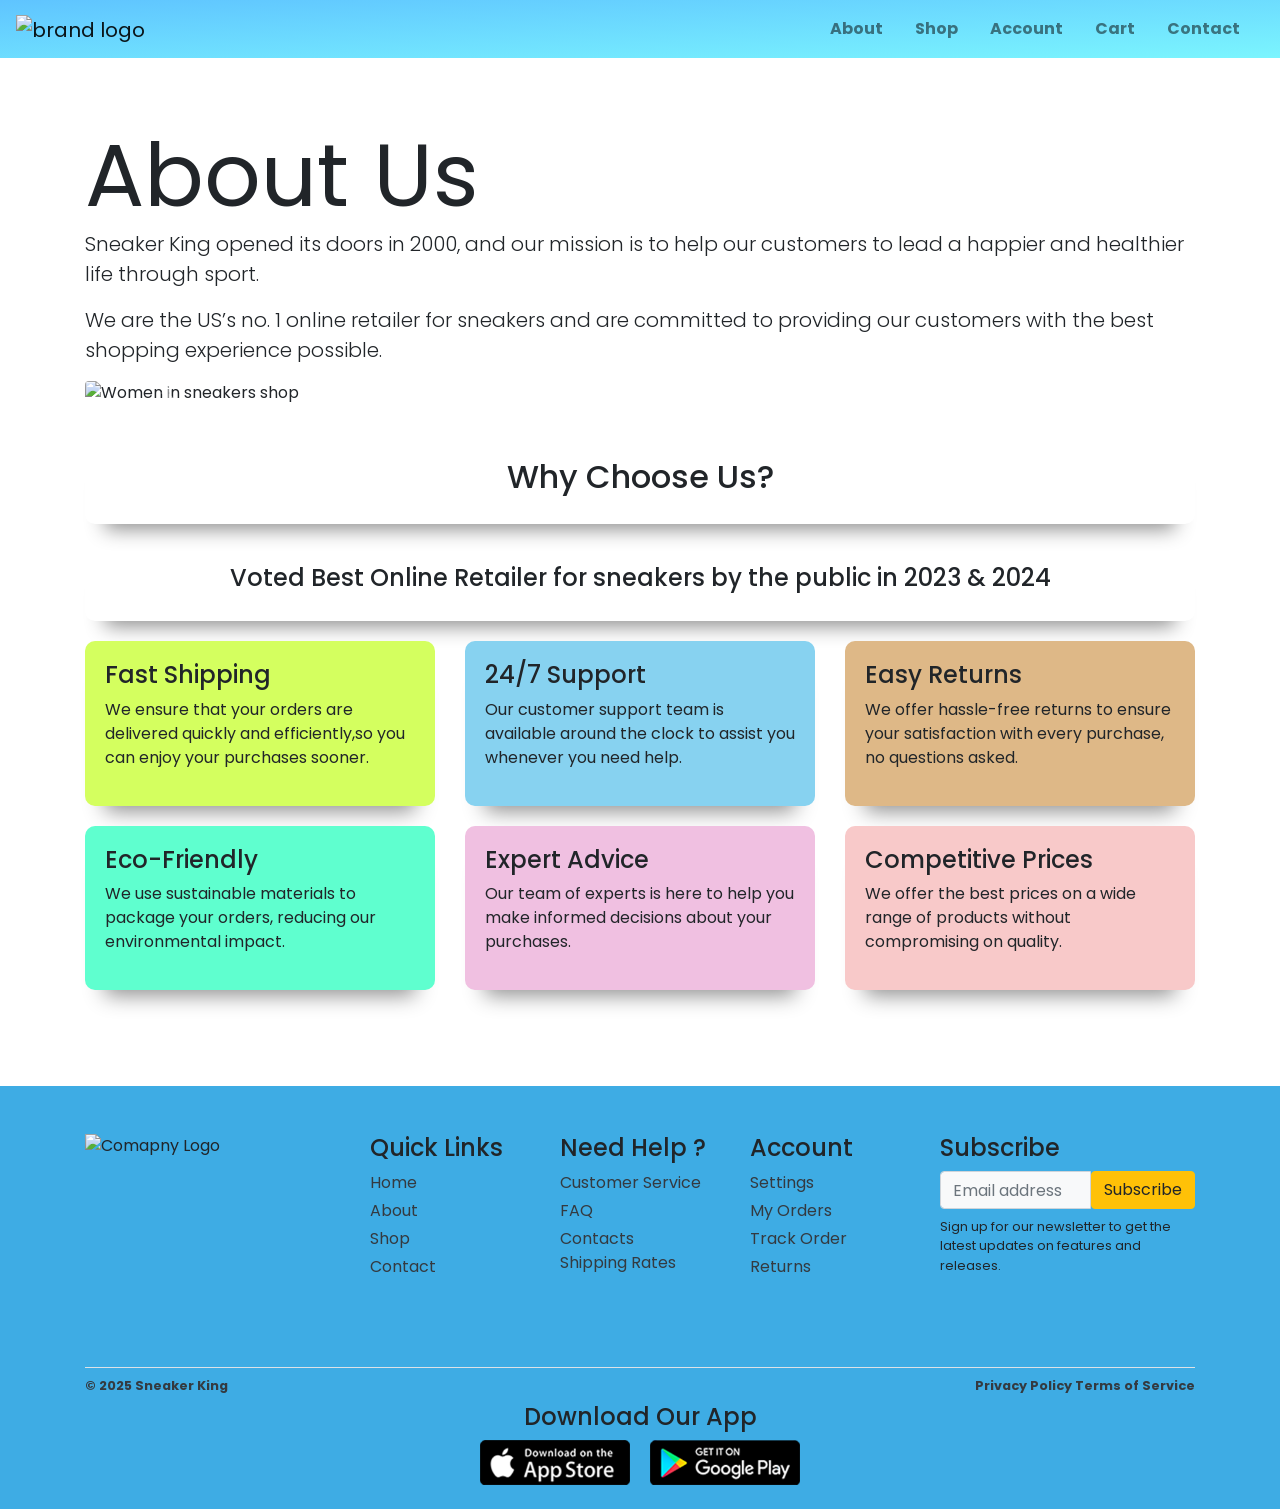
==== about.html @ b25b08ac "Fix accessibilty error by adding aria-label  + text" ====
<!DOCTYPE html>
<html lang="en">
<head>
  <!--Required meta tags-->    
  <meta charset="UTF-8">
  <meta name="viewport" content="width=device-width, initial-scale=1, shrink-to-fit=no">
  <meta http-equiv="X-UA-Compatible" content="ie=edge">
  <title>About</title>
  <!--Font Awesome-->
  <script src="https://kit.fontawesome.com/e4b53298eb.js" crossorigin="anonymous"></script>
  <!--Bootstrap CSS-->
  <link rel="stylesheet" href="https://cdn.jsdelivr.net/npm/bootstrap@4.5.3/dist/css/bootstrap.min.css" integrity="sha384-TX8t27EcRE3e/ihU7zmQxVncDAy5uIKz4rEkgIXeMed4M0jlfIDPvg6uqKI2xXr2" crossorigin="anonymous">
  <link rel="stylesheet" type="text/css" href="styles.css">
</head>
<body>
	<nav class="navbar navbar-expand-lg navbar-light fixed-top navbar" style="background: linear-gradient(to bottom right, #5fc4ff, #7bf5fe);">
		<a class="navbar-brand" href="index.html"><img src="Public/Logo/logo.png" alt="brand logo"></a>
		<button class="navbar-toggler navbar-dark" type="button" data-toggle="collapse" data-target="#main-navigation">
			<span class="navbar-toggler-icon"></span>
        </button>
		<div class="collapse navbar-collapse" id="main-navigation">
			<ul class="navbar-nav ml-auto">
				<li class="nav-item"><a class="nav-link" href="about.html">About</a></li>
                <li class="nav-item"><a class="nav-link" href="shop.html">Shop</a></li>
                <li class="nav-item"><a class="nav-link" href="account.html">Account</a></li>
                <li class="nav-item"><a class="nav-link" href="cart.html">Cart</a></li>
                <li class="nav-item"><a class="nav-link" href="contact.html">Contact</a></li>
		    </ul>
	    </div>
	</nav>	
	<main>
		<div class="about" style="margin-top: 75px;">
		<div class="container py-5 h-100">
			<div class="row align-items-md-center mb-5">
		<div class="col-md-12">
			<div class="lc-block">
				<h1 editable="inline" class="display-2 mb-0"><b>About Us</b></h1>
				<p editable="inline" class="lead">Sneaker King opened its doors in 2000, and our mission is to help our customers to lead a happier and healthier life through sport.</p>
				<p editable="inline" class="lead">We are the US’s no. 1 online retailer for sneakers and are committed to providing our customers with the best shopping experience possible.</p>
			</div>
			<div id="carouselExampleIndicators" class="carousel slide" data-ride="carousel">
				<ol class="carousel-indicators">
					<li data-target="#carouselExampleIndicators" data-slide-to="0" class="active" aria-current="true" aria-label="Slide 1"></li>
					<li data-target="#carouselExampleIndicators" data-slide-to="1" aria-label="Slide 2"></li>
					<li data-target="#carouselExampleIndicators" data-slide-to="2" aria-label="Slide 3"></li>
				</ol>
				<div class="carousel-inner">
					<div class="carousel-item active">
						<img src="Public/About/About.png" class="d-block w-100 rounded" alt="Women in sneakers shop">
					</div>
					<div class="carousel-item">
						<img src="Public/About/AdidasStore.jpg" class="d-block w-100 rounded" alt="Adidas shoes">
					</div>
					<div class="carousel-item">
						<img src="Public/About/NikeStore.jpg" class="d-block w-100 rounded" alt="Nike Shoes">
					</div>
				</div>
				<a class="carousel-control-prev" href="#carouselExampleIndicators" role="button" data-slide="prev">
					<span class="carousel-control-prev-icon" aria-hidden="true"></span>
					<span class="sr-only">Previous</span>
			    </a>
				<a class="carousel-control-next" href="#carouselExampleIndicators" role="button" data-slide="next">
					<span class="carousel-control-next-icon" aria-hidden="true"></span>
					<span class="sr-only">Next</span>
				</a>			
			</div>
			<div class="Service" style="margin-top: 33px;">
				<div class="service-main">
					<div class="service-header">
						<h2 class="text-center">Why Choose Us?</h2>
					</div>
					<div class="service">
					<h4 class="text-center"><i class="fa-solid fa-award" style="color: #f30808; margin-right: 7px;"></i>Voted Best Online Retailer for sneakers by the public in 2023 & 2024<i class="fa-solid fa-award" style="color: #f30808; margin-left:7px;"></i></h4>
					</div>
					<div class="row wrap">
						<div class="col-md-4">
							<div class="service-box" style="background-color: #d4ff5f;">
								<i class="fas fa-shipping-fast"></i>
								<h4>Fast Shipping</h4>
								<p>We ensure that your orders are delivered quickly and efficiently,so you can enjoy your purchases sooner.</p>
							</div>
						</div>
						<div class="col-md-4">
							<div class="service-box" style="background-color: #87d2f0;">
								<i class="fas fa-headset"></i>
								<h4>24/7 Support</h4>
								<p>Our customer support team is available around the clock to assist you whenever you need help.</p>
							</div>
						</div>
						<div class="col-md-4">
							<div class="service-box" style="background-color: burlywood;">
								<i class="fas fa-sync-alt"></i>
								<h4>Easy Returns</h4>
								<p>We offer hassle-free returns to ensure your satisfaction with every purchase, no questions asked.</p>
							</div>
						</div>
						<div class="col-md-4">
							<div class="service-box" style="background-color: #5fffcf;">
								<i class="fa-solid fa-leaf"></i>
								<h4>Eco-Friendly</h4>
								<p>We use sustainable materials to package your orders, reducing our environmental impact.</p>
							</div>
						</div>
						<div class="col-md-4">
							<div class="service-box" style="background-color: #f0c0e1;">
								<i class="fa-solid fa-star"></i>
								<h4>Expert Advice</h4>
								<p>Our team of experts is here to help you make informed decisions about your purchases.</p>
							</div>
						</div>
						<div class="col-md-4">
							<div class="service-box" style="background-color: #f8c9c9;">
								<i class="fa-solid fa-dollar-sign"></i>
								<h4>Competitive Prices</h4>
								<p>We offer the best prices on a wide range of products without compromising on quality.</p>
							</div>
						</div>
					</div>
				</div>
		    </div>			
        </div>
    </main> 
    <footer class="py-4" style="background-color: #3eace4;">
        <div class="container">
		<div class="row py-4">
			<div class="col-12 col-lg-3 mb-4 mb-lg-0">
				<img alt="Comapny Logo" class="img-fluid mb-3" height="" src="Public/Logo/logo.png" width="185">
			</div>
			<div class="col-6 col-lg-2 mb-4 mb-lg-0">
				<h4>Quick Links</h4>
				<ul class="list-unstyled">
					<li class="mb-1">
						<a class="text-dark text-decoration-none" href="index.html">Home</a>
					</li>
					<li class="mb-1">
						<a class="text-dark text-decoration-none" href="about.html">About</a>
					</li>
					<li class="mb-1">
						<a class="text-dark text-decoration-none" href="shop.html">Shop</a>
					</li>
					<li class="mb-1">
						<a class="text-dark text-decoration-none" href="contact.html">Contact</a>
					</li>
				</ul>
			</div>
			<div class="col-6 col-lg-2 mb-4 mb-lg-0">
				<h4>Need Help ?</h4>
				<ul class="list-unstyled">
					<li class="mb-1">
						<a class="text-dark text-decoration-none" href="contact.html">Customer Service</a>
					</li>
					<li class="mb-1">
						<a class="text-dark text-decoration-none" href="contact.html">FAQ</a>
					</li>
					<li class="mb-0">
						<a class="text-dark text-decoration-none" href="contact.html">Contacts</a>
					</li>
                    <li class="mb-0">
						<a class="text-dark text-decoration-none" href="contact.html">Shipping Rates</a>
					</li>
				</ul>
			</div>
			<div class="col-6 col-lg-2 mb-4 mb-lg-0">
				<h4>Account</h4>
				<ul class="list-unstyled">
					<li class="mb-1">
						<a class="text-dark text-decoration-none" href="account.html">Settings</a>
					</li>
					<li class="mb-1">
						<a class="text-dark text-decoration-none" href="account.html">My Orders</a>
					</li>
					<li class="mb-1">
						<a class="text-dark text-decoration-none" href="account.html">Track Order</a>
					</li>
                    <li class="mb-1">
						<a class="text-dark text-decoration-none" href="account.html">Returns</a>
					</li>
				</ul>
			</div>
			<div class="col-12 col-lg-3">
				<div class="border-top pt-4 d-lg-none"></div>
				<h4>Subscribe</h4>
				<div class="input-group mb-2">
					<input class="form-control bg-light" placeholder="Email address" type="text"> <button class="btn btn-warning" type="button">Subscribe</button>
				</div>
				<p class="small text-black mb-0">Sign up for our newsletter to get the latest updates on features and releases.</p>
			</div>
		</div>
		<div class="social_icons" style="font-size:25px;">
				<a class="Social" href="https://www.linkedin.com" target="_blank" aria-label="linkedin"><i class="fab fa-linkedin"></i></a>
                <a class="Social" href="https://www.instagram.com/" target="_blank" aria-label="instagram"><i class="fab fa-instagram"></i></a>
                <a class="Social" href="https://www.tiktok.com/" target="_blank" aria-label="tiktok"><i class="fa-brands fa-tiktok"></i></a>
				<a class="Social" href="https://www.twtich.tv/" target="_blank" aria-label="twitter"><i class="fa-brands fa-twitch"></i></a>
                <a class="Social" href="https://www.twitter.com/" target="_blank" aria-label="twitter"><i class="fa-brands fa-x-twitter"></i></a>
                <a class="Social" href="https://youtube.com/" target="_blank" aria-label="youtube"><i class="fa-brands fa-youtube"></i></a>
		</div>
		<div class="d-lg-flex align-item-ceneter justify-content-between border-top py-3 py-lg-2 mt-lg-5">
			<div class="small mb-2 mb-lg-0 text-dark" style="font-weight: bold;">
				© 2025 Sneaker King
			</div>
			<div class="small" style="font-weight: bold;">
				<a class="d-block d-lg-inline text-dark ms-lg-3 mb-2 mb-lg-0" href="">Privacy Policy</a> <a class="d-block d-lg-inline text-dark ms-lg-3 mb-2 mb-lg-0" href="">Terms of Service</a>
			</div>	
		</div>
		<div class="container text-center">
			<h4 class="text-center">Download Our App</h4>
			<div class="d-flex justify-content-center">
				<a href="https://www.apple.com/app-store/"><img src="Public/GetApp/appstore.png" alt="App Store" class="img-fluid" style="width: 150px; height: 45px; margin-right: 10px;"></a>
				<a href="https://play.google.com/store/"><img src="Public/GetApp/googleplay.png" alt="Play Store" class="img-fluid" style="width: 150px; height: 45px; margin-left: 10px;"></a>
			</div>
	   </div>	   
    </footer> 
    <script src="https://code.jquery.com/jquery-3.5.1.min.js" integrity="sha256-9/aliU8dGd2tb6OSsuzixeV4y/faTqgFtohetphbbj0=" crossorigin="anonymous"></script>
    <script src="https://cdn.jsdelivr.net/npm/bootstrap@4.5.3/dist/js/bootstrap.min.js" integrity="sha384-w1Q4orYjBQndcko6MimVbzY0tgp4pWB4lZ7lr30WKz0vr/aWKhXdBNmNb5D92v7s" crossorigin="anonymous"></script>
    <script src="script.js"></script>              
</body>
</html>
---- styles.css ----
@import url("https://fonts.googleapis.com/css2?family=Poppins:wght@100;300;400;500;600;700;800&display=swap");

* {
  margin: 0;
  padding: 0;
  box-sizing: border-box;
  font-family: "Poppins", sans-serif;
}

html, body {
  overflow-x: hidden;
  max-width: 100%;
  background-color: #fff;
}

body.home-page {
  background: linear-gradient(to bottom right, #5fc4ff, #7bf5fe);
  overflow-x: hidden;
}

/* Navbar */

.navbar-home {
  background-color: rgba(255, 255, 255, 0.1) !important;
  backdrop-filter: blur(10px);
  -webkit-backdrop-filter: blur(10px);
  box-shadow: none;
}

.navbar-home.scrolled {
  background: linear-gradient(to bottom right, #5fc4ff, #7bf5fe);
  box-shadow: rgba(0, 0, 0, 0.45) 0px 25px 20px -20px;
  padding: 0.5em 2em;
}

.navbar-brand img {
  height: 50px;
  transition: height 0.3s ease;
}

.navbar-home.scrolled .navbar-brand img {
  height: 40px;
}

.nav-link {
  margin-right: 1em;
  font-weight: bold;
  transition: transform 0.3s ease;
}

.nav-link:hover {
  transform: scale(1.2);
}

/* Hero */

.hero {
  height: calc(100vh - 60px);
  padding-top: 60px;
  overflow: hidden;
  display: flex;
  align-items: center;
  background: linear-gradient(90deg, rgba(0,0,0,0.5), rgba(0,0,0,0.5)),
              url("Public/Hero/hero.jpg") no-repeat center center/cover;
}

.hero img {
  max-height: 100%;
  width: 100%;
  object-fit: cover;
  display: block;
}

.hero h1 {
  font-size: 3.5rem;
  text-shadow: 2px 2px 4px rgba(0, 0, 0, 0.7);
  color: #fff;
}

@media screen and (max-width: 768px) {
  .hero h1 {
    font-size: 2.5rem;
  }
}
.hero img {
  max-height: calc(100vh - 60px);
  width: 100%;
  object-fit: cover;
  display: block;
}

/* Social Icons */

.fab, .fa-brands {
  color: white;
  transition: all 0.3s ease-in-out;
}

.fab:hover, .fa-brands:hover {
  color: black;
  transform: scale(1.2);
}
/* Button Styles */

.btn-shop {  
  background-color: white;
  color: black;
  padding: 10px 20px;
  text-align: center;
  text-decoration: none;
  display: inline-block;
  font-size: 18px;
  font-weight: 600;
  border-radius: 25px;
  box-shadow: rgba(0, 0, 0, 0.45) 0px 25px 20px -20px;
  transition: all 0.3s ease-in-out;
  border: 2px solid black;
  cursor: pointer;  
}

.btn-shop:hover {
  background-color: black ;
  color: white;
  transform: scale(1.1);
  transition: all 0.3s ease-in-out; 
  text-decoration: none;   
}

/* About Section */

.service-box ,.service-header,.service{
  margin-top: 20px;
  padding: 20px;
  border-radius: 10px;
  box-shadow: rgba(0, 0, 0, 0.45) 0px 25px 20px -20px;
}

.service-box:hover {
  transform: scale(1.05);
  transition: all 0.3s ease-in-out;
}

/* Shop Section */

.container-cards {
  display: grid;
  grid-template-columns: repeat(auto-fill, minmax(250px, 1fr));
  gap: 20px;
  padding: 20px;
  justify-items: center;
}

.cards {
  display: flex;
  flex-wrap: wrap;  
  justify-content: center;   
  padding-bottom: 25px;
} 

.card-product {
  width: 260px;
  padding: 15px;
  border-radius: 15px;
  background: linear-gradient(to bottom right, #5fc4ff, #7bf5fe);
  box-shadow: rgba(0, 0, 0, 0.45) 0px 25px 20px -20px;
  transition: transform 0.3s ease;
}

.card-product:hover {
  transform: scale(1.05);
  transition: all 0.3s ease-in-out;
}
.card-image {
    width: 100%;
    height: 250px; /* you can change this */
    display: flex;
    justify-content: center;
    align-items: center;
    overflow: hidden; /* prevents oversized images from spilling */
}

.card-image img {
    width: 100%;
    height: 100%;
    object-fit: contain; /* contains the shoe without stretching */
}

.card-price {
  display:flex;
  justify-content:space-between;
  font-weight:600;
  margin-left: 5px;
  margin-right: 5px;
}

.button-value {
  background-color: #ff8b00;
  border: none;
  color: white;
  padding: 10px 20px;
  text-align: center;
  text-decoration: none;
  display: inline-block;
  font-size: 16px;
  margin: 4px 2px;
  cursor: pointer;
  border-radius: 5px;
  transition: background-color 0.3s ease;
}

/* Carousel Styles */

.carousel-inner .carousel-item img {
    width: 100%; /* Make the image take full width */
    height: 100%; /* Make the image take full height */
    object-fit: cover; /* Ensure the image covers the area without distorting */
}

/* Form Styles */

.form-check a {
  color: black;
  text-decoration: underline;
  transition: color 0.3s ease;
}
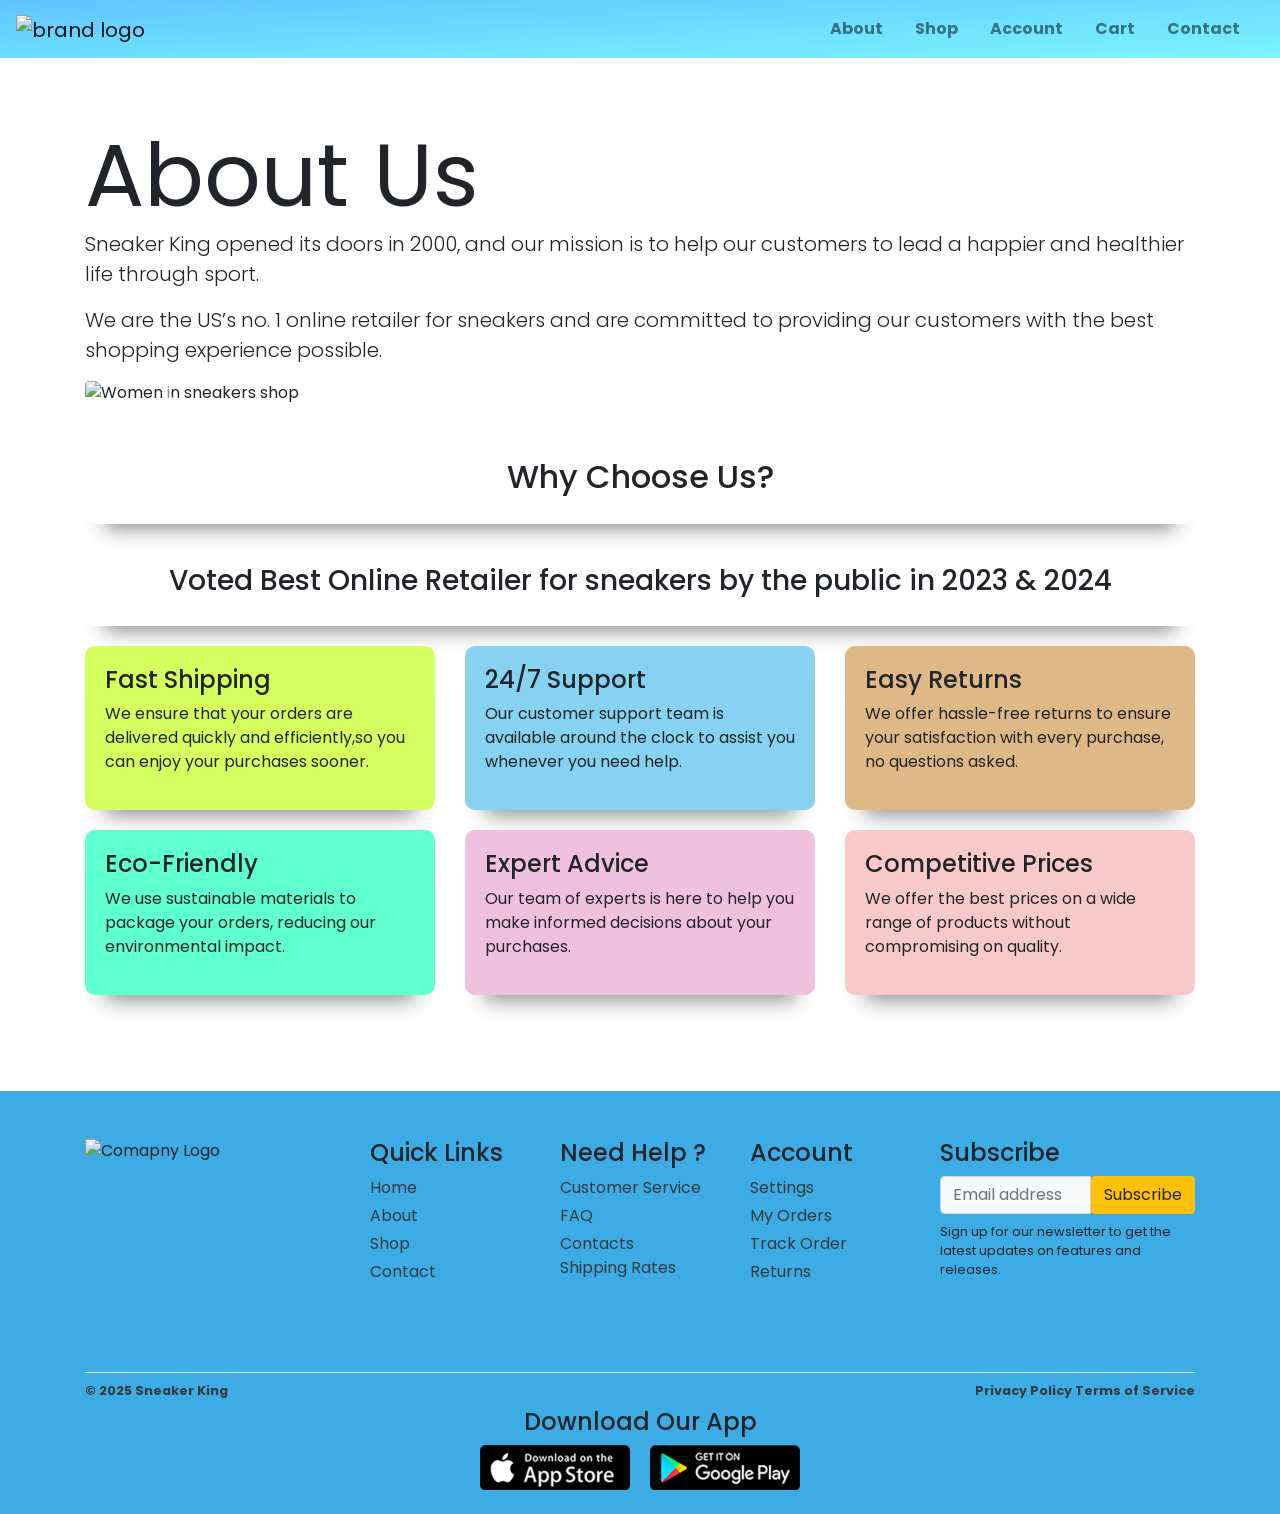
==== commit 4ecba0a3: "add  missing h3" ====
--- a/about.html
+++ b/about.html
@@ -70,7 +70,7 @@
 						<h2 class="text-center">Why Choose Us?</h2>
 					</div>
 					<div class="service">
-					<h4 class="text-center"><i class="fa-solid fa-award" style="color: #f30808; margin-right: 7px;"></i>Voted Best Online Retailer for sneakers by the public in 2023 & 2024<i class="fa-solid fa-award" style="color: #f30808; margin-left:7px;"></i></h4>
+					<h3 class="text-center"><i class="fa-solid fa-award" style="color: #f30808; margin-right: 7px;"></i>Voted Best Online Retailer for sneakers by the public in 2023 & 2024<i class="fa-solid fa-award" style="color: #f30808; margin-left:7px;"></i></h3>
 					</div>
 					<div class="row wrap">
 						<div class="col-md-4">
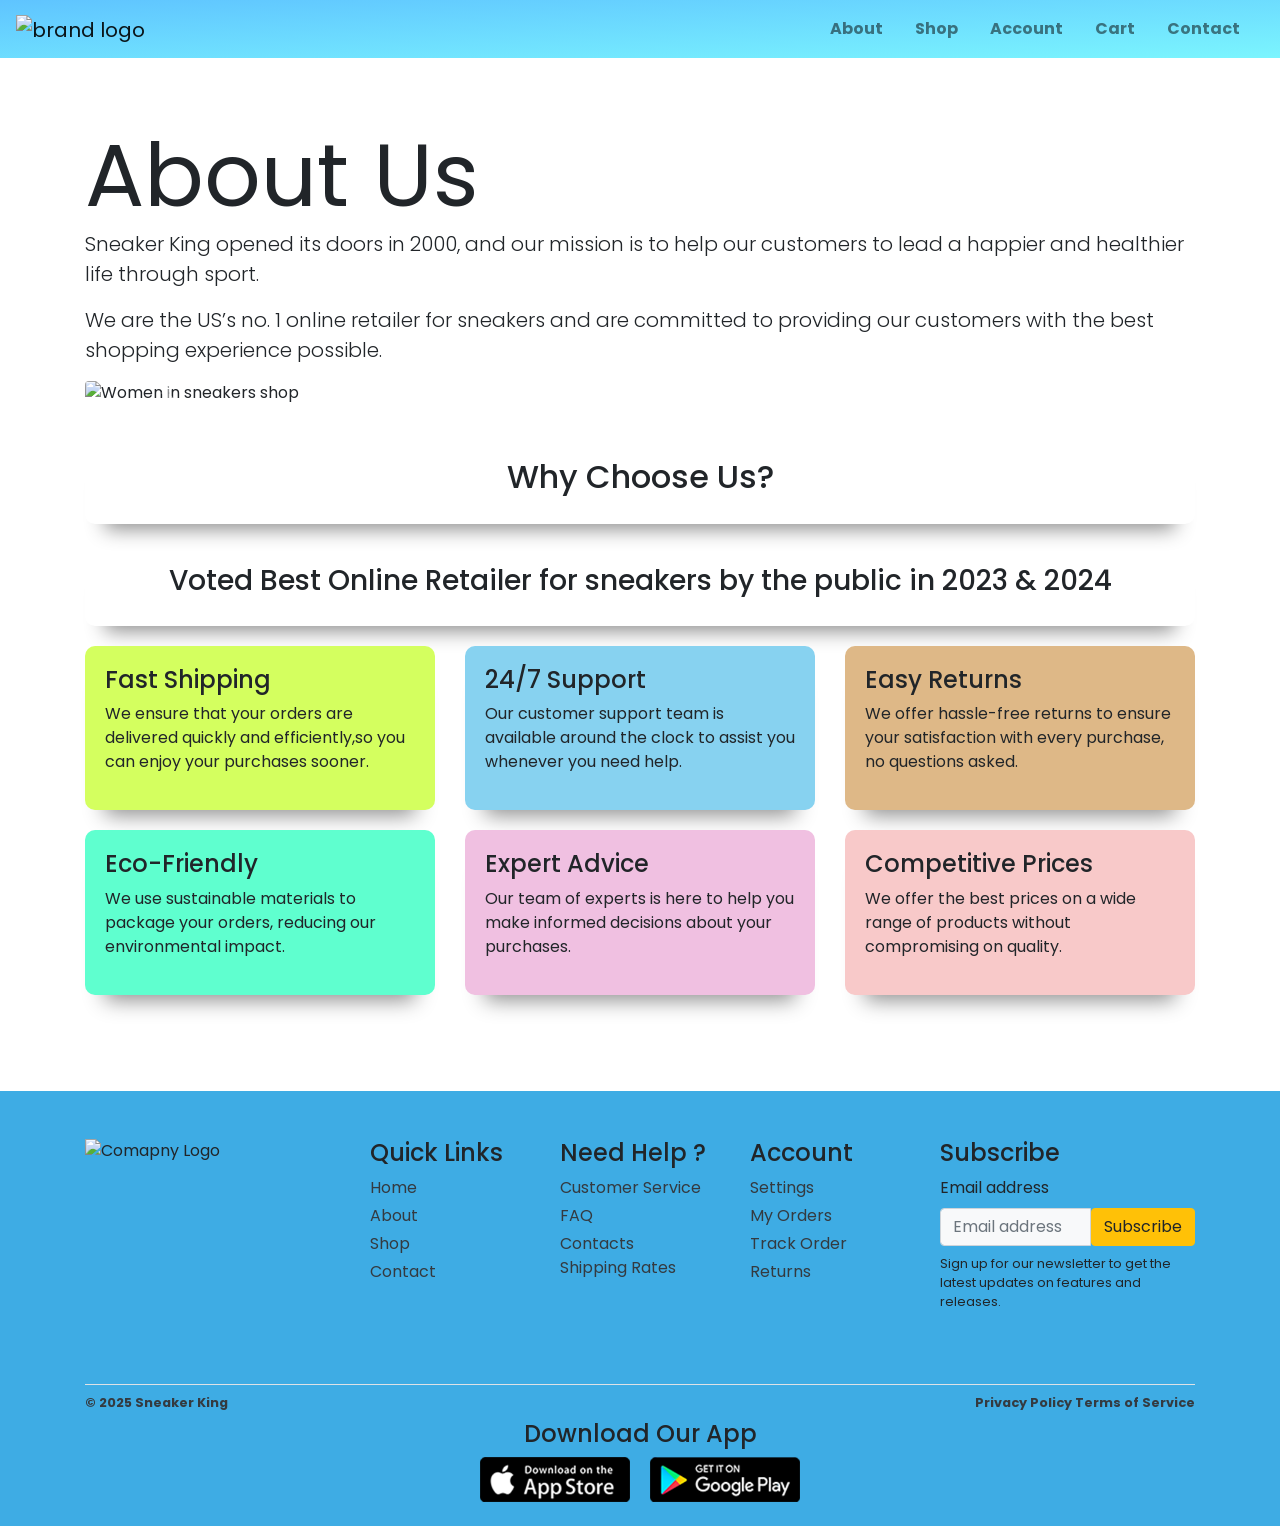
==== commit 03b945c5: "Add label to form footer subscribe btn" ====
--- a/about.html
+++ b/about.html
@@ -1,217 +1,258 @@
 <!DOCTYPE html>
 <html lang="en">
+
 <head>
-  <!--Required meta tags-->    
-  <meta charset="UTF-8">
-  <meta name="viewport" content="width=device-width, initial-scale=1, shrink-to-fit=no">
-  <meta http-equiv="X-UA-Compatible" content="ie=edge">
-  <title>About</title>
-  <!--Font Awesome-->
-  <script src="https://kit.fontawesome.com/e4b53298eb.js" crossorigin="anonymous"></script>
-  <!--Bootstrap CSS-->
-  <link rel="stylesheet" href="https://cdn.jsdelivr.net/npm/bootstrap@4.5.3/dist/css/bootstrap.min.css" integrity="sha384-TX8t27EcRE3e/ihU7zmQxVncDAy5uIKz4rEkgIXeMed4M0jlfIDPvg6uqKI2xXr2" crossorigin="anonymous">
-  <link rel="stylesheet" type="text/css" href="styles.css">
+	<!--Required meta tags-->
+	<meta charset="UTF-8">
+	<meta name="viewport" content="width=device-width, initial-scale=1, shrink-to-fit=no">
+	<meta http-equiv="X-UA-Compatible" content="ie=edge">
+	<title>About</title>
+	<!--Font Awesome-->
+	<script src="https://kit.fontawesome.com/e4b53298eb.js" crossorigin="anonymous"></script>
+	<!--Bootstrap CSS-->
+	<link rel="stylesheet" href="https://cdn.jsdelivr.net/npm/bootstrap@4.5.3/dist/css/bootstrap.min.css"
+		integrity="sha384-TX8t27EcRE3e/ihU7zmQxVncDAy5uIKz4rEkgIXeMed4M0jlfIDPvg6uqKI2xXr2" crossorigin="anonymous">
+	<link rel="stylesheet" type="text/css" href="styles.css">
 </head>
+
 <body>
-	<nav class="navbar navbar-expand-lg navbar-light fixed-top navbar" style="background: linear-gradient(to bottom right, #5fc4ff, #7bf5fe);">
+	<nav class="navbar navbar-expand-lg navbar-light fixed-top navbar"
+		style="background: linear-gradient(to bottom right, #5fc4ff, #7bf5fe);">
 		<a class="navbar-brand" href="index.html"><img src="Public/Logo/logo.png" alt="brand logo"></a>
 		<button class="navbar-toggler navbar-dark" type="button" data-toggle="collapse" data-target="#main-navigation">
 			<span class="navbar-toggler-icon"></span>
-        </button>
+		</button>
 		<div class="collapse navbar-collapse" id="main-navigation">
 			<ul class="navbar-nav ml-auto">
 				<li class="nav-item"><a class="nav-link" href="about.html">About</a></li>
-                <li class="nav-item"><a class="nav-link" href="shop.html">Shop</a></li>
-                <li class="nav-item"><a class="nav-link" href="account.html">Account</a></li>
-                <li class="nav-item"><a class="nav-link" href="cart.html">Cart</a></li>
-                <li class="nav-item"><a class="nav-link" href="contact.html">Contact</a></li>
-		    </ul>
-	    </div>
-	</nav>	
+				<li class="nav-item"><a class="nav-link" href="shop.html">Shop</a></li>
+				<li class="nav-item"><a class="nav-link" href="account.html">Account</a></li>
+				<li class="nav-item"><a class="nav-link" href="cart.html">Cart</a></li>
+				<li class="nav-item"><a class="nav-link" href="contact.html">Contact</a></li>
+			</ul>
+		</div>
+	</nav>
 	<main>
 		<div class="about" style="margin-top: 75px;">
-		<div class="container py-5 h-100">
-			<div class="row align-items-md-center mb-5">
-		<div class="col-md-12">
-			<div class="lc-block">
-				<h1 editable="inline" class="display-2 mb-0"><b>About Us</b></h1>
-				<p editable="inline" class="lead">Sneaker King opened its doors in 2000, and our mission is to help our customers to lead a happier and healthier life through sport.</p>
-				<p editable="inline" class="lead">We are the US’s no. 1 online retailer for sneakers and are committed to providing our customers with the best shopping experience possible.</p>
-			</div>
-			<div id="carouselExampleIndicators" class="carousel slide" data-ride="carousel">
-				<ol class="carousel-indicators">
-					<li data-target="#carouselExampleIndicators" data-slide-to="0" class="active" aria-current="true" aria-label="Slide 1"></li>
-					<li data-target="#carouselExampleIndicators" data-slide-to="1" aria-label="Slide 2"></li>
-					<li data-target="#carouselExampleIndicators" data-slide-to="2" aria-label="Slide 3"></li>
-				</ol>
-				<div class="carousel-inner">
-					<div class="carousel-item active">
-						<img src="Public/About/About.png" class="d-block w-100 rounded" alt="Women in sneakers shop">
+			<div class="container py-5 h-100">
+				<div class="row align-items-md-center mb-5">
+					<div class="col-md-12">
+						<div class="lc-block">
+							<h1 editable="inline" class="display-2 mb-0"><b>About Us</b></h1>
+							<p editable="inline" class="lead">Sneaker King opened its doors in 2000, and our mission is
+								to help our customers to lead a happier and healthier life through sport.</p>
+							<p editable="inline" class="lead">We are the US’s no. 1 online retailer for sneakers and are
+								committed to providing our customers with the best shopping experience possible.</p>
+						</div>
+						<div id="carouselExampleIndicators" class="carousel slide" data-ride="carousel">
+							<ol class="carousel-indicators">
+								<li data-target="#carouselExampleIndicators" data-slide-to="0" class="active"
+									aria-current="true" aria-label="Slide 1"></li>
+								<li data-target="#carouselExampleIndicators" data-slide-to="1" aria-label="Slide 2">
+								</li>
+								<li data-target="#carouselExampleIndicators" data-slide-to="2" aria-label="Slide 3">
+								</li>
+							</ol>
+							<div class="carousel-inner">
+								<div class="carousel-item active">
+									<img src="Public/About/About.png" class="d-block w-100 rounded"
+										alt="Women in sneakers shop">
+								</div>
+								<div class="carousel-item">
+									<img src="Public/About/AdidasStore.jpg" class="d-block w-100 rounded"
+										alt="Adidas shoes">
+								</div>
+								<div class="carousel-item">
+									<img src="Public/About/NikeStore.jpg" class="d-block w-100 rounded"
+										alt="Nike Shoes">
+								</div>
+							</div>
+							<a class="carousel-control-prev" href="#carouselExampleIndicators" role="button"
+								data-slide="prev">
+								<span class="carousel-control-prev-icon" aria-hidden="true"></span>
+								<span class="sr-only">Previous</span>
+							</a>
+							<a class="carousel-control-next" href="#carouselExampleIndicators" role="button"
+								data-slide="next">
+								<span class="carousel-control-next-icon" aria-hidden="true"></span>
+								<span class="sr-only">Next</span>
+							</a>
+						</div>
+						<div class="Service" style="margin-top: 33px;">
+							<div class="service-main">
+								<div class="service-header">
+									<h2 class="text-center">Why Choose Us?</h2>
+								</div>
+								<div class="service">
+									<h3 class="text-center"><i class="fa-solid fa-award"
+											style="color: #f30808; margin-right: 7px;"></i>Voted Best Online Retailer
+										for sneakers by the public in 2023 & 2024<i class="fa-solid fa-award"
+											style="color: #f30808; margin-left:7px;"></i></h3>
+								</div>
+								<div class="row wrap">
+									<div class="col-md-4">
+										<div class="service-box" style="background-color: #d4ff5f;">
+											<i class="fas fa-shipping-fast"></i>
+											<h4>Fast Shipping</h4>
+											<p>We ensure that your orders are delivered quickly and efficiently,so you
+												can enjoy your purchases sooner.</p>
+										</div>
+									</div>
+									<div class="col-md-4">
+										<div class="service-box" style="background-color: #87d2f0;">
+											<i class="fas fa-headset"></i>
+											<h4>24/7 Support</h4>
+											<p>Our customer support team is available around the clock to assist you
+												whenever you need help.</p>
+										</div>
+									</div>
+									<div class="col-md-4">
+										<div class="service-box" style="background-color: burlywood;">
+											<i class="fas fa-sync-alt"></i>
+											<h4>Easy Returns</h4>
+											<p>We offer hassle-free returns to ensure your satisfaction with every
+												purchase, no questions asked.</p>
+										</div>
+									</div>
+									<div class="col-md-4">
+										<div class="service-box" style="background-color: #5fffcf;">
+											<i class="fa-solid fa-leaf"></i>
+											<h4>Eco-Friendly</h4>
+											<p>We use sustainable materials to package your orders, reducing our
+												environmental impact.</p>
+										</div>
+									</div>
+									<div class="col-md-4">
+										<div class="service-box" style="background-color: #f0c0e1;">
+											<i class="fa-solid fa-star"></i>
+											<h4>Expert Advice</h4>
+											<p>Our team of experts is here to help you make informed decisions about
+												your purchases.</p>
+										</div>
+									</div>
+									<div class="col-md-4">
+										<div class="service-box" style="background-color: #f8c9c9;">
+											<i class="fa-solid fa-dollar-sign"></i>
+											<h4>Competitive Prices</h4>
+											<p>We offer the best prices on a wide range of products without compromising
+												on quality.</p>
+										</div>
+									</div>
+								</div>
+							</div>
+						</div>
 					</div>
-					<div class="carousel-item">
-						<img src="Public/About/AdidasStore.jpg" class="d-block w-100 rounded" alt="Adidas shoes">
+	</main>
+	<footer class="py-4" style="background-color: #3eace4;">
+		<div class="container">
+			<div class="row py-4">
+				<div class="col-12 col-lg-3 mb-4 mb-lg-0">
+					<img alt="Comapny Logo" class="img-fluid mb-3" height="" src="Public/Logo/logo.png" width="185">
+				</div>
+				<div class="col-6 col-lg-2 mb-4 mb-lg-0">
+					<h4>Quick Links</h4>
+					<ul class="list-unstyled">
+						<li class="mb-1">
+							<a class="text-dark text-decoration-none" href="index.html">Home</a>
+						</li>
+						<li class="mb-1">
+							<a class="text-dark text-decoration-none" href="about.html">About</a>
+						</li>
+						<li class="mb-1">
+							<a class="text-dark text-decoration-none" href="shop.html">Shop</a>
+						</li>
+						<li class="mb-1">
+							<a class="text-dark text-decoration-none" href="contact.html">Contact</a>
+						</li>
+					</ul>
+				</div>
+				<div class="col-6 col-lg-2 mb-4 mb-lg-0">
+					<h4>Need Help ?</h4>
+					<ul class="list-unstyled">
+						<li class="mb-1">
+							<a class="text-dark text-decoration-none" href="contact.html">Customer Service</a>
+						</li>
+						<li class="mb-1">
+							<a class="text-dark text-decoration-none" href="contact.html">FAQ</a>
+						</li>
+						<li class="mb-0">
+							<a class="text-dark text-decoration-none" href="contact.html">Contacts</a>
+						</li>
+						<li class="mb-0">
+							<a class="text-dark text-decoration-none" href="contact.html">Shipping Rates</a>
+						</li>
+					</ul>
+				</div>
+				<div class="col-6 col-lg-2 mb-4 mb-lg-0">
+					<h4>Account</h4>
+					<ul class="list-unstyled">
+						<li class="mb-1">
+							<a class="text-dark text-decoration-none" href="account.html">Settings</a>
+						</li>
+						<li class="mb-1">
+							<a class="text-dark text-decoration-none" href="account.html">My Orders</a>
+						</li>
+						<li class="mb-1">
+							<a class="text-dark text-decoration-none" href="account.html">Track Order</a>
+						</li>
+						<li class="mb-1">
+							<a class="text-dark text-decoration-none" href="account.html">Returns</a>
+						</li>
+					</ul>
+				</div>
+				<div class="col-12 col-lg-3">
+					<div class="border-top pt-4 d-lg-none"></div>
+					<h4>Subscribe</h4>
+					<div class="mb-2">
+						<label for="email" class="form-label">Email address</label>
+						<div class="input-group">
+							<input id="email" class="form-control bg-light" placeholder="Email address" type="text">
+							<button class="btn btn-warning" type="button">Subscribe</button>
+						</div>
 					</div>
-					<div class="carousel-item">
-						<img src="Public/About/NikeStore.jpg" class="d-block w-100 rounded" alt="Nike Shoes">
-					</div>
-				</div>
-				<a class="carousel-control-prev" href="#carouselExampleIndicators" role="button" data-slide="prev">
-					<span class="carousel-control-prev-icon" aria-hidden="true"></span>
-					<span class="sr-only">Previous</span>
-			    </a>
-				<a class="carousel-control-next" href="#carouselExampleIndicators" role="button" data-slide="next">
-					<span class="carousel-control-next-icon" aria-hidden="true"></span>
-					<span class="sr-only">Next</span>
-				</a>			
-			</div>
-			<div class="Service" style="margin-top: 33px;">
-				<div class="service-main">
-					<div class="service-header">
-						<h2 class="text-center">Why Choose Us?</h2>
-					</div>
-					<div class="service">
-					<h3 class="text-center"><i class="fa-solid fa-award" style="color: #f30808; margin-right: 7px;"></i>Voted Best Online Retailer for sneakers by the public in 2023 & 2024<i class="fa-solid fa-award" style="color: #f30808; margin-left:7px;"></i></h3>
-					</div>
-					<div class="row wrap">
-						<div class="col-md-4">
-							<div class="service-box" style="background-color: #d4ff5f;">
-								<i class="fas fa-shipping-fast"></i>
-								<h4>Fast Shipping</h4>
-								<p>We ensure that your orders are delivered quickly and efficiently,so you can enjoy your purchases sooner.</p>
-							</div>
-						</div>
-						<div class="col-md-4">
-							<div class="service-box" style="background-color: #87d2f0;">
-								<i class="fas fa-headset"></i>
-								<h4>24/7 Support</h4>
-								<p>Our customer support team is available around the clock to assist you whenever you need help.</p>
-							</div>
-						</div>
-						<div class="col-md-4">
-							<div class="service-box" style="background-color: burlywood;">
-								<i class="fas fa-sync-alt"></i>
-								<h4>Easy Returns</h4>
-								<p>We offer hassle-free returns to ensure your satisfaction with every purchase, no questions asked.</p>
-							</div>
-						</div>
-						<div class="col-md-4">
-							<div class="service-box" style="background-color: #5fffcf;">
-								<i class="fa-solid fa-leaf"></i>
-								<h4>Eco-Friendly</h4>
-								<p>We use sustainable materials to package your orders, reducing our environmental impact.</p>
-							</div>
-						</div>
-						<div class="col-md-4">
-							<div class="service-box" style="background-color: #f0c0e1;">
-								<i class="fa-solid fa-star"></i>
-								<h4>Expert Advice</h4>
-								<p>Our team of experts is here to help you make informed decisions about your purchases.</p>
-							</div>
-						</div>
-						<div class="col-md-4">
-							<div class="service-box" style="background-color: #f8c9c9;">
-								<i class="fa-solid fa-dollar-sign"></i>
-								<h4>Competitive Prices</h4>
-								<p>We offer the best prices on a wide range of products without compromising on quality.</p>
-							</div>
-						</div>
-					</div>
-				</div>
-		    </div>			
-        </div>
-    </main> 
-    <footer class="py-4" style="background-color: #3eace4;">
-        <div class="container">
-		<div class="row py-4">
-			<div class="col-12 col-lg-3 mb-4 mb-lg-0">
-				<img alt="Comapny Logo" class="img-fluid mb-3" height="" src="Public/Logo/logo.png" width="185">
-			</div>
-			<div class="col-6 col-lg-2 mb-4 mb-lg-0">
-				<h4>Quick Links</h4>
-				<ul class="list-unstyled">
-					<li class="mb-1">
-						<a class="text-dark text-decoration-none" href="index.html">Home</a>
-					</li>
-					<li class="mb-1">
-						<a class="text-dark text-decoration-none" href="about.html">About</a>
-					</li>
-					<li class="mb-1">
-						<a class="text-dark text-decoration-none" href="shop.html">Shop</a>
-					</li>
-					<li class="mb-1">
-						<a class="text-dark text-decoration-none" href="contact.html">Contact</a>
-					</li>
-				</ul>
-			</div>
-			<div class="col-6 col-lg-2 mb-4 mb-lg-0">
-				<h4>Need Help ?</h4>
-				<ul class="list-unstyled">
-					<li class="mb-1">
-						<a class="text-dark text-decoration-none" href="contact.html">Customer Service</a>
-					</li>
-					<li class="mb-1">
-						<a class="text-dark text-decoration-none" href="contact.html">FAQ</a>
-					</li>
-					<li class="mb-0">
-						<a class="text-dark text-decoration-none" href="contact.html">Contacts</a>
-					</li>
-                    <li class="mb-0">
-						<a class="text-dark text-decoration-none" href="contact.html">Shipping Rates</a>
-					</li>
-				</ul>
-			</div>
-			<div class="col-6 col-lg-2 mb-4 mb-lg-0">
-				<h4>Account</h4>
-				<ul class="list-unstyled">
-					<li class="mb-1">
-						<a class="text-dark text-decoration-none" href="account.html">Settings</a>
-					</li>
-					<li class="mb-1">
-						<a class="text-dark text-decoration-none" href="account.html">My Orders</a>
-					</li>
-					<li class="mb-1">
-						<a class="text-dark text-decoration-none" href="account.html">Track Order</a>
-					</li>
-                    <li class="mb-1">
-						<a class="text-dark text-decoration-none" href="account.html">Returns</a>
-					</li>
-				</ul>
-			</div>
-			<div class="col-12 col-lg-3">
-				<div class="border-top pt-4 d-lg-none"></div>
-				<h4>Subscribe</h4>
-				<div class="input-group mb-2">
-					<input class="form-control bg-light" placeholder="Email address" type="text"> <button class="btn btn-warning" type="button">Subscribe</button>
-				</div>
-				<p class="small text-black mb-0">Sign up for our newsletter to get the latest updates on features and releases.</p>
-			</div>
-		</div>
-		<div class="social_icons" style="font-size:25px;">
-				<a class="Social" href="https://www.linkedin.com" target="_blank" aria-label="linkedin"><i class="fab fa-linkedin"></i></a>
-                <a class="Social" href="https://www.instagram.com/" target="_blank" aria-label="instagram"><i class="fab fa-instagram"></i></a>
-                <a class="Social" href="https://www.tiktok.com/" target="_blank" aria-label="tiktok"><i class="fa-brands fa-tiktok"></i></a>
-				<a class="Social" href="https://www.twtich.tv/" target="_blank" aria-label="twitter"><i class="fa-brands fa-twitch"></i></a>
-                <a class="Social" href="https://www.twitter.com/" target="_blank" aria-label="twitter"><i class="fa-brands fa-x-twitter"></i></a>
-                <a class="Social" href="https://youtube.com/" target="_blank" aria-label="youtube"><i class="fa-brands fa-youtube"></i></a>
-		</div>
-		<div class="d-lg-flex align-item-ceneter justify-content-between border-top py-3 py-lg-2 mt-lg-5">
-			<div class="small mb-2 mb-lg-0 text-dark" style="font-weight: bold;">
-				© 2025 Sneaker King
-			</div>
-			<div class="small" style="font-weight: bold;">
-				<a class="d-block d-lg-inline text-dark ms-lg-3 mb-2 mb-lg-0" href="">Privacy Policy</a> <a class="d-block d-lg-inline text-dark ms-lg-3 mb-2 mb-lg-0" href="">Terms of Service</a>
-			</div>	
-		</div>
-		<div class="container text-center">
-			<h4 class="text-center">Download Our App</h4>
-			<div class="d-flex justify-content-center">
-				<a href="https://www.apple.com/app-store/"><img src="Public/GetApp/appstore.png" alt="App Store" class="img-fluid" style="width: 150px; height: 45px; margin-right: 10px;"></a>
-				<a href="https://play.google.com/store/"><img src="Public/GetApp/googleplay.png" alt="Play Store" class="img-fluid" style="width: 150px; height: 45px; margin-left: 10px;"></a>
-			</div>
-	   </div>	   
-    </footer> 
-    <script src="https://code.jquery.com/jquery-3.5.1.min.js" integrity="sha256-9/aliU8dGd2tb6OSsuzixeV4y/faTqgFtohetphbbj0=" crossorigin="anonymous"></script>
-    <script src="https://cdn.jsdelivr.net/npm/bootstrap@4.5.3/dist/js/bootstrap.min.js" integrity="sha384-w1Q4orYjBQndcko6MimVbzY0tgp4pWB4lZ7lr30WKz0vr/aWKhXdBNmNb5D92v7s" crossorigin="anonymous"></script>
-    <script src="script.js"></script>              
+					<p class="small text-black mb-0">Sign up for our newsletter to get the latest updates on features
+						and releases.</p>
+				</div>
+			</div>
+			<div class="social_icons" style="font-size:25px;">
+				<a class="Social" href="https://www.linkedin.com" target="_blank" aria-label="linkedin"><i
+						class="fab fa-linkedin"></i></a>
+				<a class="Social" href="https://www.instagram.com/" target="_blank" aria-label="instagram"><i
+						class="fab fa-instagram"></i></a>
+				<a class="Social" href="https://www.tiktok.com/" target="_blank" aria-label="tiktok"><i
+						class="fa-brands fa-tiktok"></i></a>
+				<a class="Social" href="https://www.twtich.tv/" target="_blank" aria-label="twitter"><i
+						class="fa-brands fa-twitch"></i></a>
+				<a class="Social" href="https://www.twitter.com/" target="_blank" aria-label="twitter"><i
+						class="fa-brands fa-x-twitter"></i></a>
+				<a class="Social" href="https://youtube.com/" target="_blank" aria-label="youtube"><i
+						class="fa-brands fa-youtube"></i></a>
+			</div>
+			<div class="d-lg-flex align-item-ceneter justify-content-between border-top py-3 py-lg-2 mt-lg-5">
+				<div class="small mb-2 mb-lg-0 text-dark" style="font-weight: bold;">
+					© 2025 Sneaker King
+				</div>
+				<div class="small" style="font-weight: bold;">
+					<a class="d-block d-lg-inline text-dark ms-lg-3 mb-2 mb-lg-0" href="">Privacy Policy</a> <a
+						class="d-block d-lg-inline text-dark ms-lg-3 mb-2 mb-lg-0" href="">Terms of Service</a>
+				</div>
+			</div>
+			<div class="container text-center">
+				<h4 class="text-center">Download Our App</h4>
+				<div class="d-flex justify-content-center">
+					<a href="https://www.apple.com/app-store/"><img src="Public/GetApp/appstore.png" alt="App Store"
+							class="img-fluid" style="width: 150px; height: 45px; margin-right: 10px;"></a>
+					<a href="https://play.google.com/store/"><img src="Public/GetApp/googleplay.png" alt="Play Store"
+							class="img-fluid" style="width: 150px; height: 45px; margin-left: 10px;"></a>
+				</div>
+			</div>
+	</footer>
+	<script src="https://code.jquery.com/jquery-3.5.1.min.js"
+		integrity="sha256-9/aliU8dGd2tb6OSsuzixeV4y/faTqgFtohetphbbj0=" crossorigin="anonymous"></script>
+	<script src="https://cdn.jsdelivr.net/npm/bootstrap@4.5.3/dist/js/bootstrap.min.js"
+		integrity="sha384-w1Q4orYjBQndcko6MimVbzY0tgp4pWB4lZ7lr30WKz0vr/aWKhXdBNmNb5D92v7s"
+		crossorigin="anonymous"></script>
+	<script src="script.js"></script>
 </body>
+
 </html>
